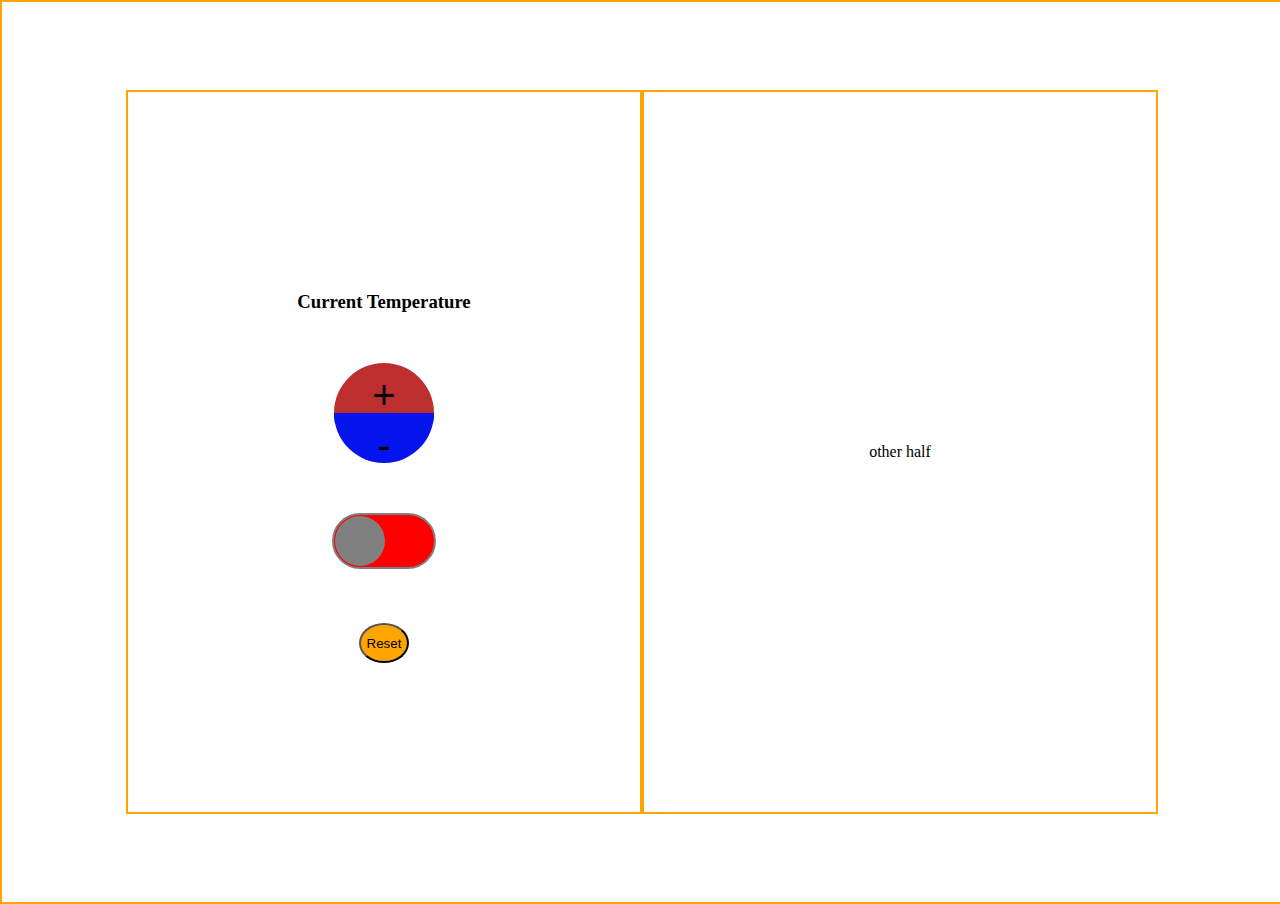
==== index.html @ 5f0ebb15 "refactored all code to walkthrough spec" ====
<!DOCTYPE html>
<html lang="en">
<head>
  <meta charset="UTF-8">
  <meta http-equiv="X-UA-Compatible" content="IE=edge">
  <meta name="viewport" content="width=device-width, initial-scale=1.0">
  <link rel="stylesheet" href="style.css">
  <title>Thermostat</title>
</head>
<body>

  <main class="landing-page">
    <div class="left">
      <div class="currenttemp">
        <span><h3>Current Temperature</h3></span>
      </div>
      <div class="adjusttemp">
        <div>
          <button class="up">+</button>
        </div>
        <div>
          <button class="down">-</button>
        </div>
      </div>
  
      <div class="ecomode">
        <input type="checkbox" name="ecomode" id="switch" class="checkbox">
        <label for="switch" class="toggle">
        </label>
  
      </div>
  
      <div class="reset">
        <button id="reset">Reset</button>
      </div>
    </div>
  
  
  
    <div class="right">
      other half
    </div>
  </main>
  <script src="/src/thermostat.js"></script>
  
</body>
</html>
---- style.css ----
* {
  margin: 0;
  padding: 0;
}

.landing-page {
  display: flex;
  justify-content: center;
  align-items: center;
  width: 100%;
  height: 100vh;
  border: 2px solid orange;
}

.left {
  display: flex;
  flex-direction: column;
  justify-content: center;
  align-items: center;
  width: 40%;
  height: 80vh;
  border: 2px solid orange;
}

.right {
  display: flex;
  flex-direction: column;
  justify-content: center;
  align-items: center;
  width: 40%;
  height: 80vh;
  border: 2px solid orange;
}

 /* toggle in label designing */
 .toggle {
  position : relative ;
  display : inline-block;
  width : 100px;
  height : 52px;
  background-color: red;
  border-radius: 30px;
  border: 2px solid gray;
}
      
/* After slide changes */
.toggle:after {
  content: '';
  position: absolute;
  width: 50px;
  height: 50px;
  border-radius: 50%;
  background-color: gray;
  top: 1px; 
  left: 1px;
  transition:  all 0.5s;
}
      
/* Checkbox cheked effect */
.checkbox:checked + .toggle::after {
  left : 49px; 
}
      
/* Checkbox cheked toggle label bg color */
.checkbox:checked + .toggle {
  background-color: green;
}

/* Checkbox vanished */
.checkbox { 
  display : none;
}

.up {
  width: 100px;
  height: 50px; /* as the half of the width */
  background-color: rgb(189, 47, 47);
  border-top-left-radius: 110px;  /* 100px of height + 10px of border */
  border-top-right-radius: 110px; /* 100px of height + 10px of border */
  border: 10px solid rgb(189, 47, 47);
  border-bottom: 0;
  font-size: 40px;
}

.down {
  width: 100px;
  height: 50px; /* as the half of the width */
  background-color: rgb(4, 20, 236);
  border-bottom-right-radius: 110px;  /* 100px of height + 10px of border */
  border-bottom-left-radius: 110px; /* 100px of height + 10px of border */
  border: 10px solid rgb(4, 20, 236);
  border-bottom: 0;
  font-size: 40px;
}

.ecomode {
  padding: 50px;
}

.currenttemp {
  padding: 50px;
}

#reset {
  height: 40px;
  width: 50px;
  border-radius: 50%;
  background-color: orange;
}
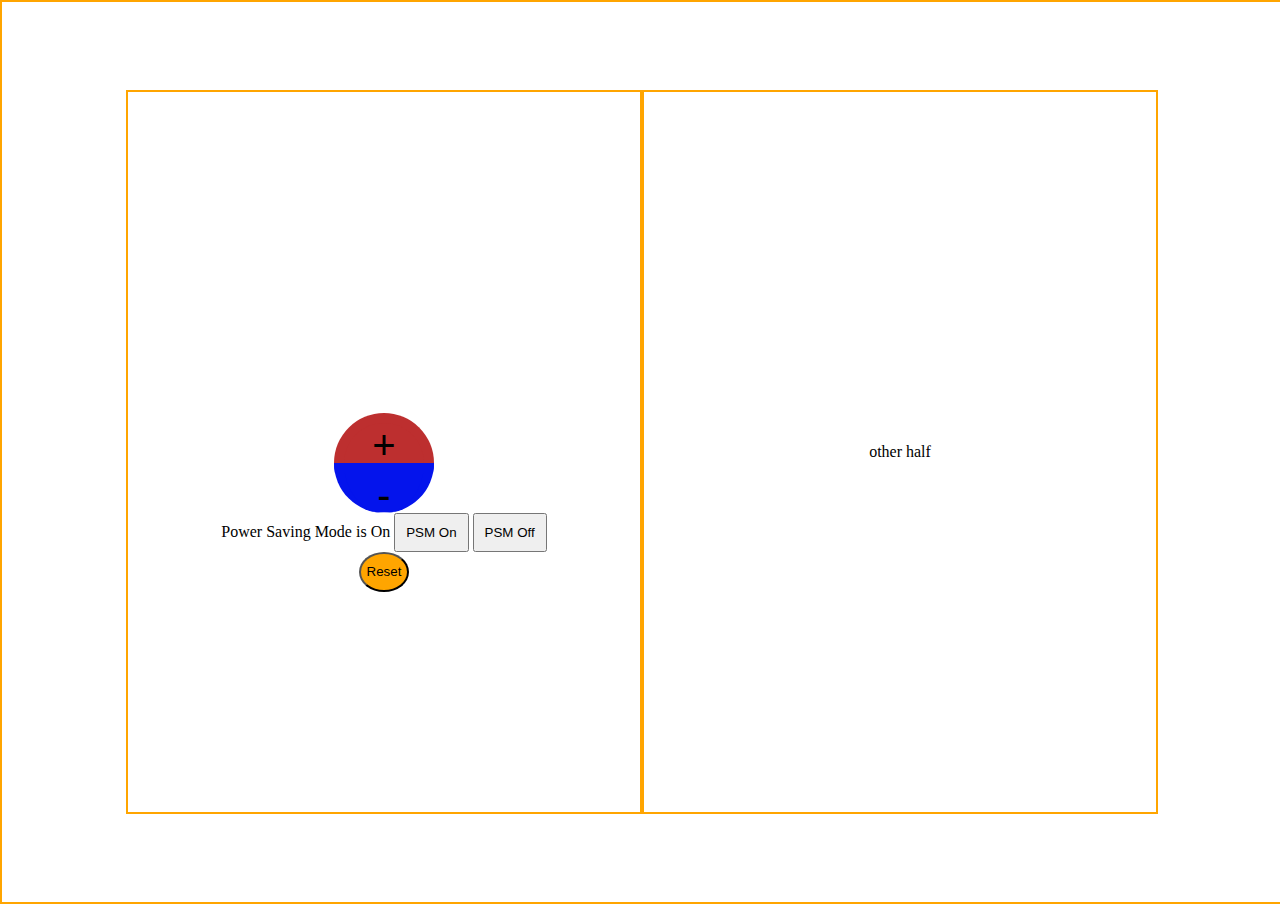
==== commit d0beccd8: "interface built, up doesnt display" ====
--- a/index.html
+++ b/index.html
@@ -5,33 +5,33 @@
   <meta http-equiv="X-UA-Compatible" content="IE=edge">
   <meta name="viewport" content="width=device-width, initial-scale=1.0">
   <link rel="stylesheet" href="style.css">
+  <script src="interface.js"></script>
   <title>Thermostat</title>
 </head>
 <body>
 
-  <main class="landing-page">
+  <main id="usage" class="medium-usage">
     <div class="left">
-      <div class="currenttemp">
-        <span><h3>Current Temperature</h3></span>
+      <div class="thermostat">
+        <h3 id="temperature"><span></span></h3>
       </div>
       <div class="adjusttemp">
         <div>
-          <button class="up">+</button>
+          <button id="temperature-up">+</button>
         </div>
         <div>
-          <button class="down">-</button>
+          <button id="temperature-down">-</button>
         </div>
       </div>
   
-      <div class="ecomode">
-        <input type="checkbox" name="ecomode" id="switch" class="checkbox">
-        <label for="switch" class="toggle">
-        </label>
-  
+      <div class="powersaving">
+        Power Saving Mode is <span id="power-saving-status">On</span>
+        <button id="powersaving-on">PSM On</button>
+        <button id="powersaving-off">PSM Off</button>
       </div>
   
       <div class="reset">
-        <button id="reset">Reset</button>
+        <button id="temperature-reset">Reset</button>
       </div>
     </div>
   
--- a/style.css
+++ b/style.css
@@ -3,7 +3,7 @@
   padding: 0;
 }
 
-.landing-page {
+#usage {
   display: flex;
   justify-content: center;
   align-items: center;
@@ -32,46 +32,7 @@
   border: 2px solid orange;
 }
 
- /* toggle in label designing */
- .toggle {
-  position : relative ;
-  display : inline-block;
-  width : 100px;
-  height : 52px;
-  background-color: red;
-  border-radius: 30px;
-  border: 2px solid gray;
-}
-      
-/* After slide changes */
-.toggle:after {
-  content: '';
-  position: absolute;
-  width: 50px;
-  height: 50px;
-  border-radius: 50%;
-  background-color: gray;
-  top: 1px; 
-  left: 1px;
-  transition:  all 0.5s;
-}
-      
-/* Checkbox cheked effect */
-.checkbox:checked + .toggle::after {
-  left : 49px; 
-}
-      
-/* Checkbox cheked toggle label bg color */
-.checkbox:checked + .toggle {
-  background-color: green;
-}
-
-/* Checkbox vanished */
-.checkbox { 
-  display : none;
-}
-
-.up {
+#temperature-up {
   width: 100px;
   height: 50px; /* as the half of the width */
   background-color: rgb(189, 47, 47);
@@ -82,7 +43,11 @@
   font-size: 40px;
 }
 
-.down {
+#temperature-up:hover {
+  color: yellow;
+}
+
+#temperature-down {
   width: 100px;
   height: 50px; /* as the half of the width */
   background-color: rgb(4, 20, 236);
@@ -93,17 +58,37 @@
   font-size: 40px;
 }
 
-.ecomode {
+#temperature-down:hover {
+  color: yellow;
+}
+
+#powersaving-on {
+  padding: 10px;
+}
+
+#powersaving-off {
+  padding: 10px;
+}
+
+#temperature {
   padding: 50px;
 }
 
-.currenttemp {
-  padding: 50px;
-}
-
-#reset {
+#temperature-reset {
   height: 40px;
   width: 50px;
   border-radius: 50%;
-  background-color: orange;
+  background-color: orange; 
+}
+
+.low-usage {
+  color: green;
+}
+
+.medium-usage {
+  color: black;
+}
+
+.high-usage {
+  color: red;
 }